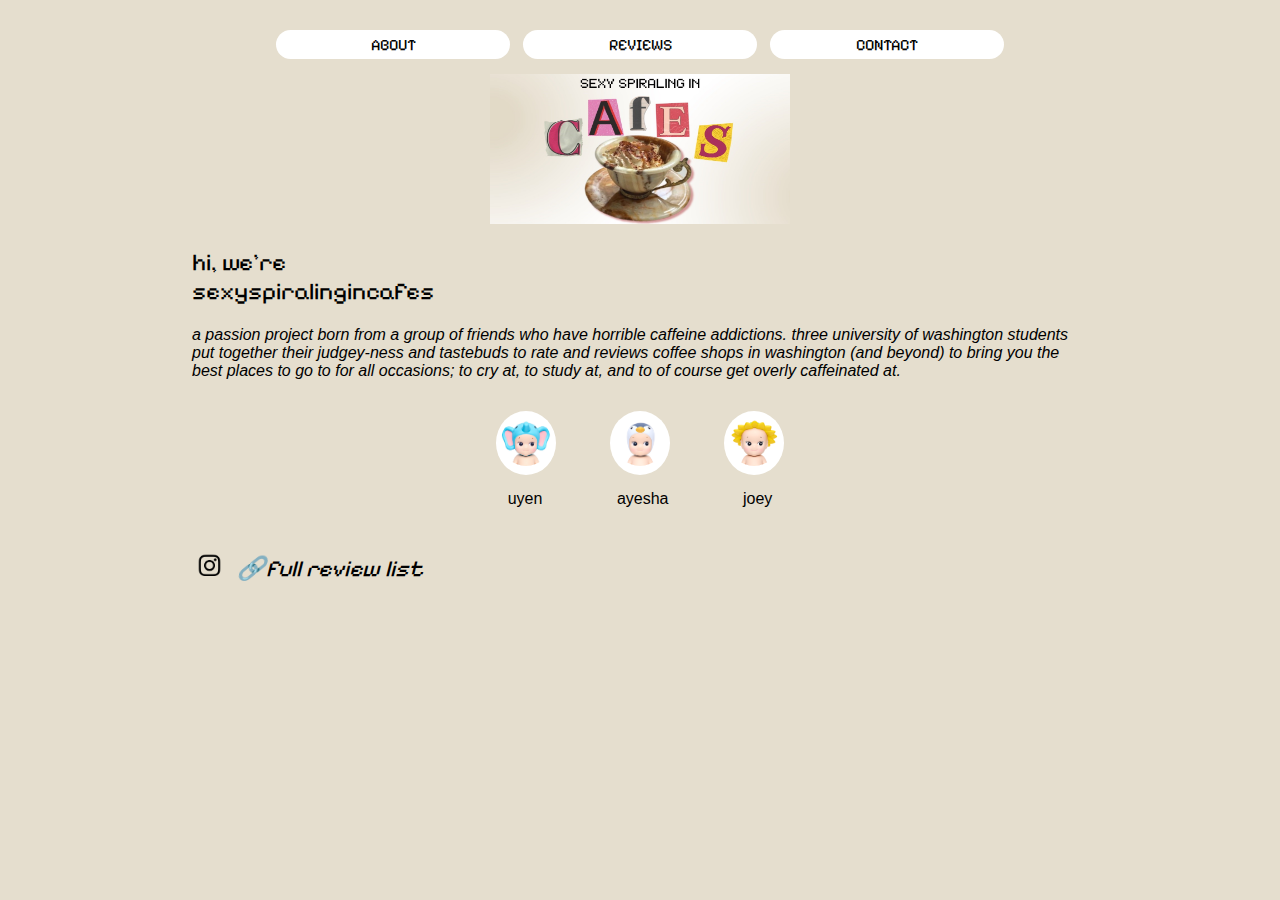
==== index.html @ 26b93224 "finished site kind of" ====
<!DOCTYPE html>
<html>
  <head>
      <link rel="preconnect" href="https://fonts.googleapis.com">
<link rel="preconnect" href="https://fonts.gstatic.com" crossorigin>
<link href="https://fonts.googleapis.com/css2?family=Pixelify+Sans:wght@400..700&family=VT323&display=swap" rel="stylesheet">
    <meta charset="UTF-8">
    <meta name="viewport" content="width=device-width, initial-scale=1.0">
    <title>sexyspiralingincafes</title>
    <!-- The style.css file allows you to change the look of your web pages.
         If you include the next line in all your web pages, they will all share the same look.
         This makes it easier to make new pages for your site. -->
    <link href="/style.css" rel="stylesheet" type="text/css" media="all">
  </head>
  <body>
      <div class = "cont">
      <div>
        <ul id = "nav_ul">
            <li id = "nav_li"><a href="index.html">ABOUT</a></li>
            <li id = "nav_li"><a href="https://docs.google.com/spreadsheets/d/1ePz-2LY7BMsOZBjs689cRykLE7Lgq_iCFNjozeVpncw/edit?usp=sharing" target="_blank" rel="noopener noreferrer">REVIEWS</a></li>
            <li id = "nav_li"><a href ="contact.html">CONTACT</a></li>
          </ul>
      </div>
      
    <img src="/ssc logo.jpg" width = 300, height = 150>
    <h2>hi, we're <br> sexyspiralingincafes</h2>
    <div id = "post">
    <p>a passion project born from a group of friends who have horrible caffeine addictions. three university of washington students put together their judgey-ness and tastebuds to rate and reviews coffee shops in washington (and beyond) to bring you the best places to go to for all occasions; to cry at, to study at, and to of course get overly caffeinated at.</p>
        
    </div>
          
          <div id = "bios">
        <ul id = "bios_ul">
            <li id = "bios_li"><img src="/uyen.jpg" width = 50, height = 50 id = "bio_img"></li>
            <li id = "bios_li"><img src="/ayesha.png" width = 50, height = 50 id = "bio_img"></li>
            <li id = "bios_li"><img src="/joey.png" width = 50, height = 50 id = "bio_img"></li>
          </ul>
              
              <ul id = "names_ul">
            <li id = "name_li">uyen</li>
            <li id = "name_li">ayesha</li>
            <li id = "name_li">joey</li>
          </ul>
          </div>
              
      <div id = "links">
          <ul id = "links_ul">
              <li id = "link_li"><a href="https://www.instagram.com/sexyspiralingincafes/" target="_blank" rel="noopener noreferrer"><img src="ig_icon.webp"  width = 25/></a></li>
            <li id = "link_li"><a href="https://docs.google.com/spreadsheets/d/1ePz-2LY7BMsOZBjs689cRykLE7Lgq_iCFNjozeVpncw/edit?usp=sharing" target="_blank" rel="noopener noreferrer">🔗full review list</a></li>
          </ul>
      </div>
      </div>


  </body>
</html>
---- style.css ----
.pixelify-sans-<uniquifier> {
  font-family: "Pixelify Sans", sans-serif;
  font-weight: 100;
  font-style: normal;
}



body {
     width: fit-content;
  height: fit-content;
  background-color: #E5DECE;
  color: black;
  align-content: center;
    text-align: center;
    margin: 0 auto;
    font-weight: 100;
    font-style: oblique;
    font-family: sans-serif;
}
    

a {
  color: black;
    text-decoration: none;
}

a:hover {
  color: hotpink;
}

#nav_ul {
  list-style-type: none;
  margin: 0px;
  padding: 0px;
  overflow: hidden;
  margin-bottom: 15px;
  margin-top: 15px;
    font-family: "Pixelify Sans", sans-serif;
  font-weight: 80;
    font-style: normal;
}

#nav_li {
   
  margin-top: 15px;
    padding: 5px;
    margin-left: 5px;
    margin-right: 5px;
    text-align: center;
    display: inline-block;
    background-color: white;
    border-radius: 45px;
    width: calc(75%/3)  
        
}


h2 {
    text-align: left;
    font-family: "Pixelify Sans", sans-serif;
    font-weight: 100;
    font-style: normal;
}

#post {
    text-align: left;
}

h2:hover {
    color: hotpink;
}

.cont {
    margin-left: 15%;
    margin-right: 15%;

    align-content: center;
}

#bios_ul {
  list-style-type: none;
  margin: 0px;
  padding: 0px;
  overflow: hidden;
  margin-bottom: 15px;
  margin-top: 15px;
}

#bios_li {
    margin-top: 15px;
    padding: 5px;
    margin-left: 25px;
    margin-right: 25px;
    text-align: center;
    display: inline-block;
    background-color: white;
    border-radius: 50%;
}

#bio_img{
    border-radius: 50%;
}

#names_ul {
  list-style-type: none;
  margin: 0px;
  padding: 0px;
  overflow: hidden;
  margin-bottom: 15px;
  margin-top: 15px;
}

#name_li {
    margin-left: 35px;
    margin-right: 35px;
    text-align: center;
    display: inline-block;
    font-style: normal;

}

#links_ul {
    font-weight: 200;
    font-family: "Pixelify Sans", sans-serif;
    font-size: 23px;

     width: fit-content;
  height: fit-content;
  background-color: #E5DECE;
  list-style-type: none;
  margin: 0px;
  padding: 0px;
  padding-top: 25px;
  overflow: hidden;
  margin-bottom: 15px;
  margin-top: 15px;
 text-align: left;
}

#link_li {
    margin: 5px;
    display: inline-block;

}

form {
    padding: 25px;
    text-align: left;
}

input[type=text] {
    width: 100%;
    padding: 2.5px;
    margin: 5px;
    border: none;
    border-bottom: 2px solid black;
}

input {
    font-family: monospace;
    opacity: 65%;
}

textarea {
    height: 150px;
    width: 100%;
    padding: 2.5px;
    margin: 5px;
    resize: none;
    border: none;
    font-family: monospace;
    opacity: 75%;
    border-bottom: 2px solid black;
}

#button_pos {
    text-align: center;
    padding: 10px
}

#button{
    padding: 5px;
    width: 35%;
    background-color: white;
    border-radius: 45px; 
    font-family: "Pixelify Sans", sans-serif;
    transition-duration: 0.4s;
}

#button:hover {
    color: hotpink;
    border-color: hotpink;
}
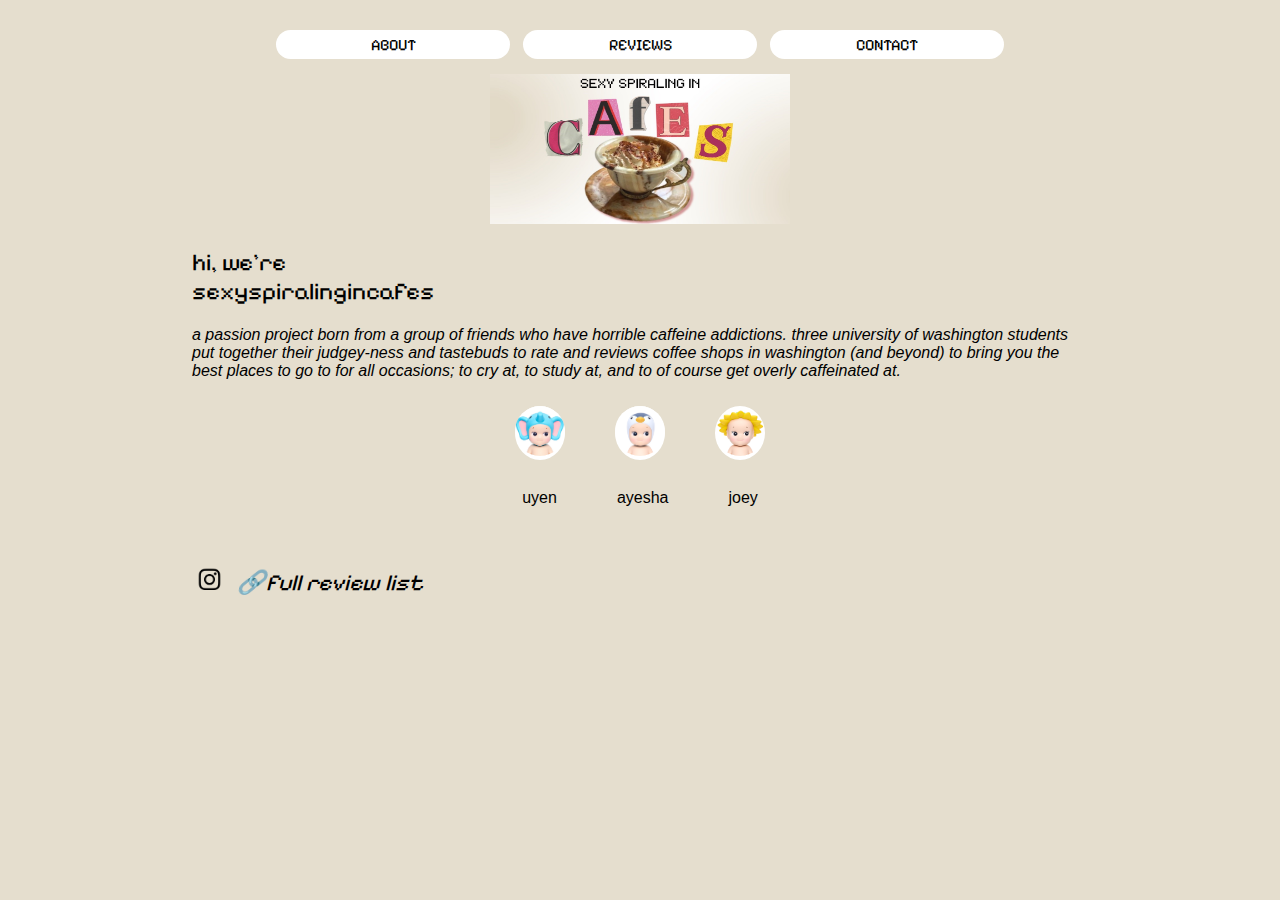
==== commit afd2c443: "positioning stuff" ====
--- a/index.html
+++ b/index.html
@@ -22,7 +22,7 @@
           </ul>
       </div>
       
-    <img src="/ssc logo.jpg" width = 300, height = 150>
+    <img src="ssc_logo.jpg" width = 300, height = 150>
     <h2>hi, we're <br> sexyspiralingincafes</h2>
     <div id = "post">
     <p>a passion project born from a group of friends who have horrible caffeine addictions. three university of washington students put together their judgey-ness and tastebuds to rate and reviews coffee shops in washington (and beyond) to bring you the best places to go to for all occasions; to cry at, to study at, and to of course get overly caffeinated at.</p>
@@ -35,8 +35,9 @@
             <li id = "bios_li"><img src="/ayesha.png" width = 50, height = 50 id = "bio_img"></li>
             <li id = "bios_li"><img src="/joey.png" width = 50, height = 50 id = "bio_img"></li>
           </ul>
-              
-              <ul id = "names_ul">
+          </div>
+          <div id="names">
+           <ul id = "names_ul">
             <li id = "name_li">uyen</li>
             <li id = "name_li">ayesha</li>
             <li id = "name_li">joey</li>
--- a/style.css
+++ b/style.css
@@ -81,23 +81,23 @@
 }
 
 #bios_ul {
-  list-style-type: none;
   margin: 0px;
   padding: 0px;
   overflow: hidden;
-  margin-bottom: 15px;
-  margin-top: 15px;
+    display: inline-block;
+    list-style-type: none;
+    
 }
 
 #bios_li {
-    margin-top: 15px;
-    padding: 5px;
+    margin: 10px;
+    text-align: center;
+    background-color: white;
+    border-radius: 50%;
     margin-left: 25px;
     margin-right: 25px;
-    text-align: center;
-    display: inline-block;
-    background-color: white;
-    border-radius: 50%;
+    float: left;
+    
 }
 
 #bio_img{
@@ -105,19 +105,19 @@
 }
 
 #names_ul {
-  list-style-type: none;
+  list-style-type:none;
   margin: 0px;
   padding: 0px;
   overflow: hidden;
   margin-bottom: 15px;
   margin-top: 15px;
+    display:inline-flex;
 }
 
 #name_li {
-    margin-left: 35px;
-    margin-right: 35px;
+    margin-left: 30px;
+    margin-right: 30px;
     text-align: center;
-    display: inline-block;
     font-style: normal;
 
 }
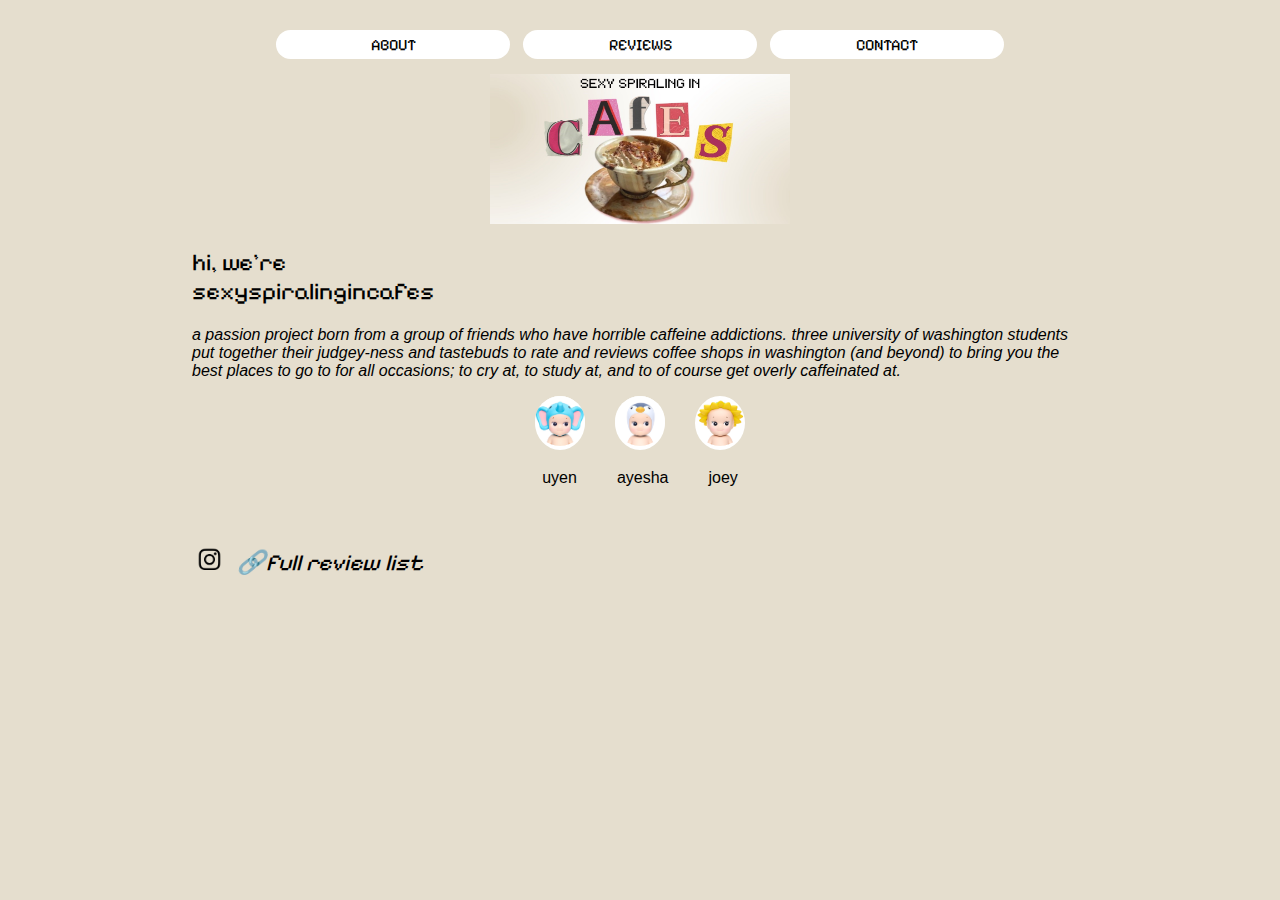
==== commit 6b184f84: "favicon" ====
--- a/index.html
+++ b/index.html
@@ -11,6 +11,19 @@
          If you include the next line in all your web pages, they will all share the same look.
          This makes it easier to make new pages for your site. -->
     <link href="/style.css" rel="stylesheet" type="text/css" media="all">
+      
+      
+      
+
+<link rel="apple-touch-icon" sizes="180x180" href="/apple-touch-icon.png">
+<link rel="icon" type="image/png" sizes="32x32" href="/favicon-32x32.png">
+<link rel="icon" type="image/png" sizes="16x16" href="/favicon-16x16.png">
+<link rel="manifest" href="/site.webmanifest">
+<link rel="mask-icon" href="/safari-pinned-tab.svg" color="#5bbad5">
+<meta name="msapplication-TileColor" content="#da532c">
+<meta name="theme-color" content="#ffffff">
+
+
   </head>
   <body>
       <div class = "cont">
--- a/style.css
+++ b/style.css
@@ -94,10 +94,10 @@
     text-align: center;
     background-color: white;
     border-radius: 50%;
-    margin-left: 25px;
-    margin-right: 25px;
     float: left;
-    
+    margin: auto;
+    margin-left: 15px;
+    margin-right: 15px;
 }
 
 #bio_img{
@@ -112,14 +112,15 @@
   margin-bottom: 15px;
   margin-top: 15px;
     display:inline-flex;
+    
 }
 
 #name_li {
-    margin-left: 30px;
-    margin-right: 30px;
+    margin: auto;
+    margin-left: 20px;
+    margin-right: 20px;
     text-align: center;
     font-style: normal;
-
 }
 
 #links_ul {
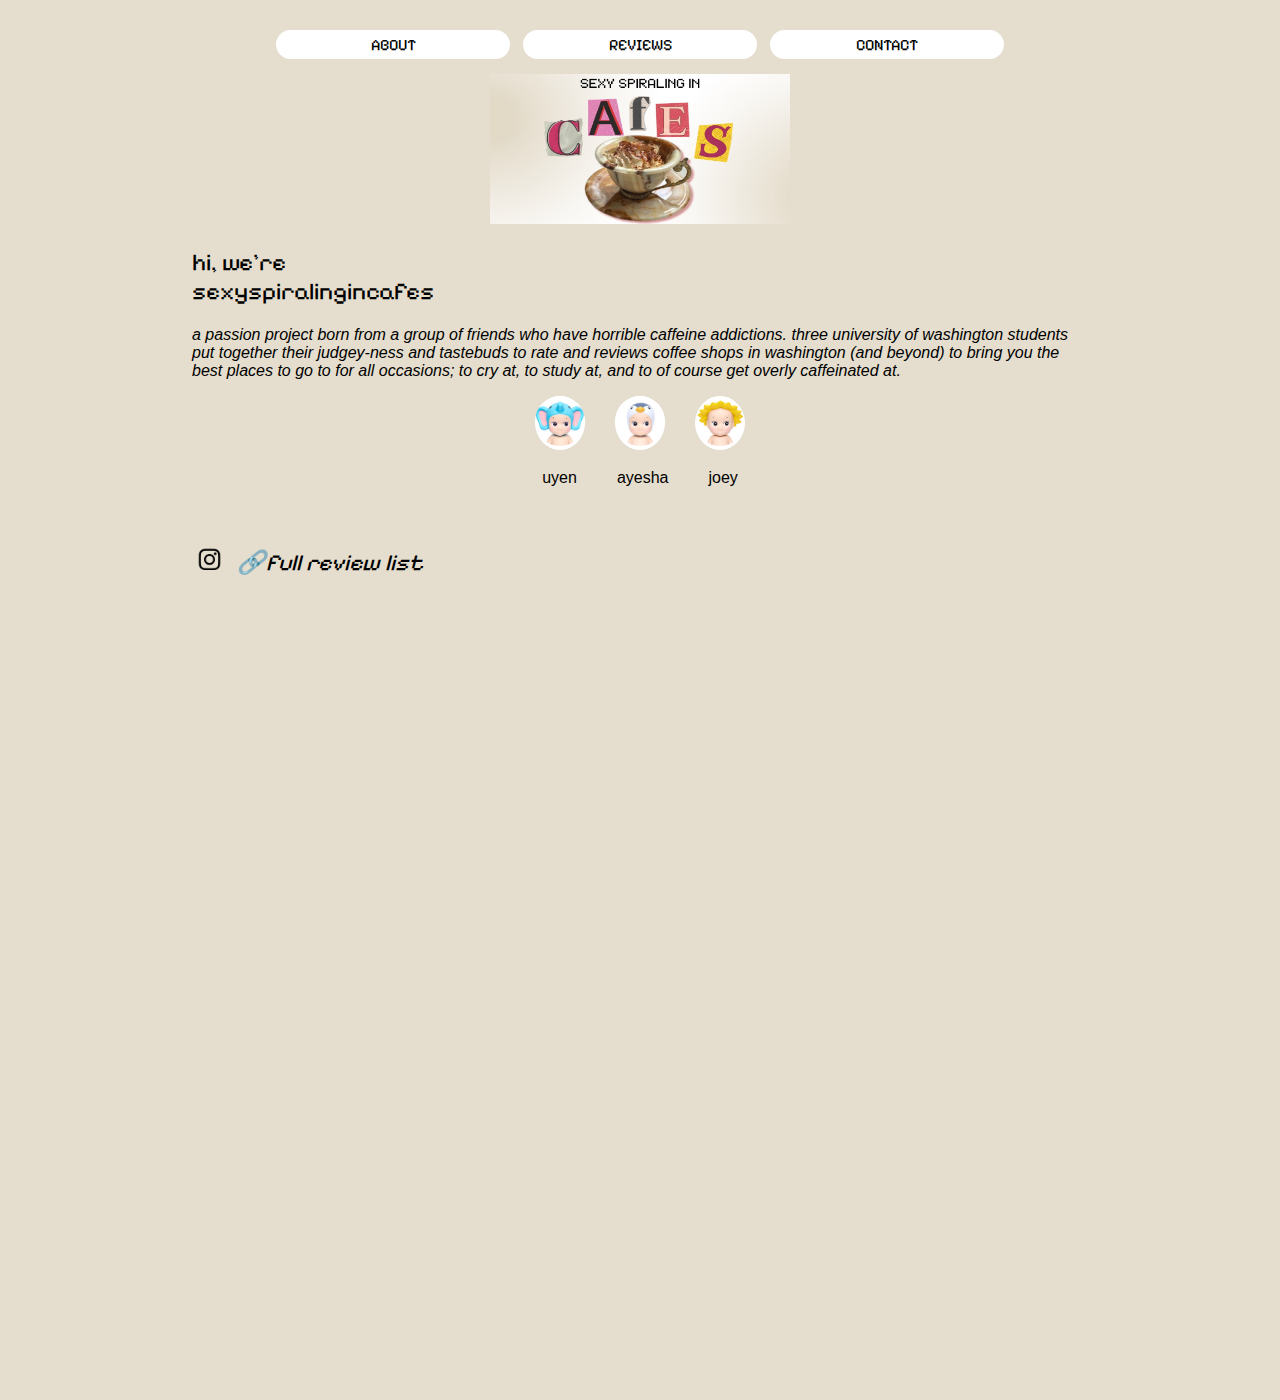
==== commit 0079587f: "update logo and data" ====
--- a/index.html
+++ b/index.html
@@ -63,6 +63,10 @@
             <li id = "link_li"><a href="https://docs.google.com/spreadsheets/d/1ePz-2LY7BMsOZBjs689cRykLE7Lgq_iCFNjozeVpncw/edit?usp=sharing" target="_blank" rel="noopener noreferrer">🔗full review list</a></li>
           </ul>
       </div>
+          
+         <iframe width="900" height="800" frameborder="0" scrolling="no" src="//plotly.com/~joelllaaanovelllaaa/1.embed"></iframe>
+
+          
       </div>
 
 
--- a/style.css
+++ b/style.css
@@ -194,4 +194,9 @@
 #button:hover {
     color: hotpink;
     border-color: hotpink;
+}
+
+#data {
+    padding-top:50px;
+    padding-bottom:50px;
 }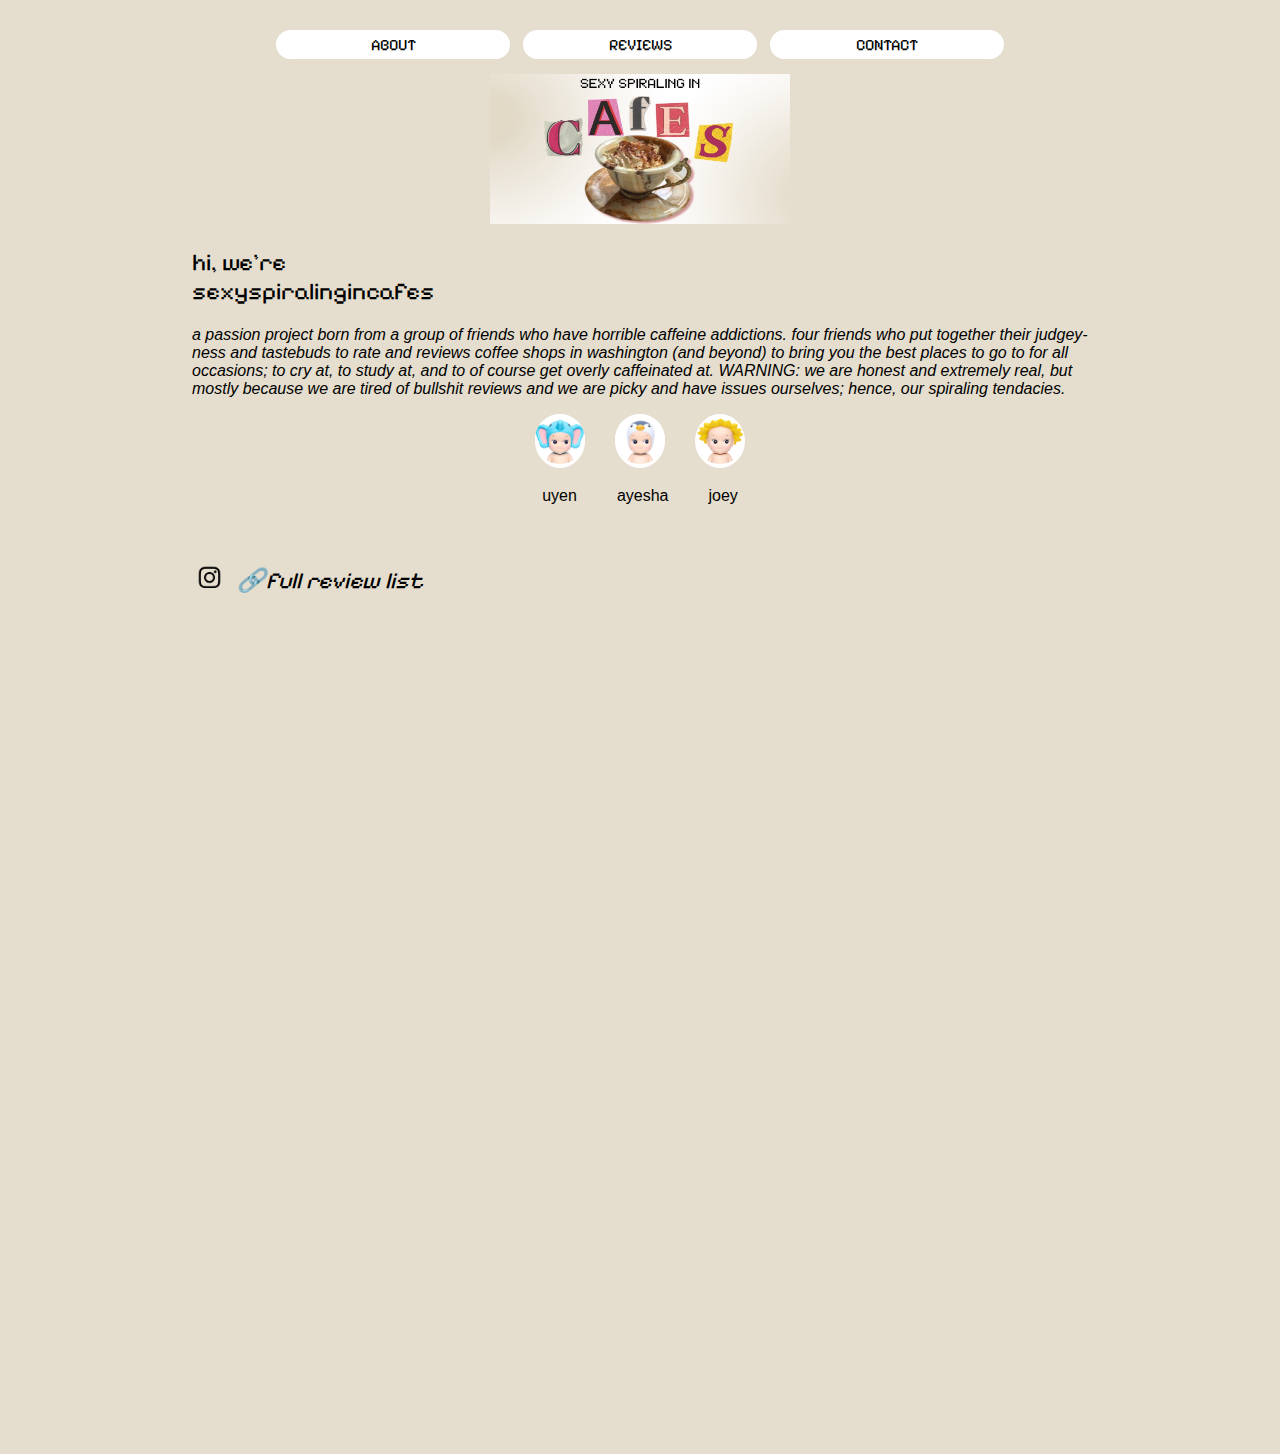
==== commit 8677fd70: "ig posts for review" ====
--- a/index.html
+++ b/index.html
@@ -1,5 +1,5 @@
 <!DOCTYPE html>
-<html>
+<html lang="en">
   <head>
       <link rel="preconnect" href="https://fonts.googleapis.com">
 <link rel="preconnect" href="https://fonts.gstatic.com" crossorigin>
@@ -7,9 +7,6 @@
     <meta charset="UTF-8">
     <meta name="viewport" content="width=device-width, initial-scale=1.0">
     <title>sexyspiralingincafes</title>
-    <!-- The style.css file allows you to change the look of your web pages.
-         If you include the next line in all your web pages, they will all share the same look.
-         This makes it easier to make new pages for your site. -->
     <link href="/style.css" rel="stylesheet" type="text/css" media="all">
       
       
@@ -29,42 +26,42 @@
       <div class = "cont">
       <div>
         <ul id = "nav_ul">
-            <li id = "nav_li"><a href="index.html">ABOUT</a></li>
-            <li id = "nav_li"><a href="https://docs.google.com/spreadsheets/d/1ePz-2LY7BMsOZBjs689cRykLE7Lgq_iCFNjozeVpncw/edit?usp=sharing" target="_blank" rel="noopener noreferrer">REVIEWS</a></li>
-            <li id = "nav_li"><a href ="contact.html">CONTACT</a></li>
+            <li class = "nav_li"><a href="index.html">ABOUT</a></li>
+            <li class = "nav_li"><a href="reviews.html">REVIEWS</a></li>
+            <li class = "nav_li"><a href ="contact.html">CONTACT</a></li>
           </ul>
       </div>
       
     <img src="ssc_logo.jpg" width = 300, height = 150>
     <h2>hi, we're <br> sexyspiralingincafes</h2>
     <div id = "post">
-    <p>a passion project born from a group of friends who have horrible caffeine addictions. three university of washington students put together their judgey-ness and tastebuds to rate and reviews coffee shops in washington (and beyond) to bring you the best places to go to for all occasions; to cry at, to study at, and to of course get overly caffeinated at.</p>
+    <p>a passion project born from a group of friends who have horrible caffeine addictions. four friends who put together their judgey-ness and tastebuds to rate and reviews coffee shops in washington (and beyond) to bring you the best places to go to for all occasions; to cry at, to study at, and to of course get overly caffeinated at. WARNING: we are honest and extremely real, but mostly because we are tired of bullshit reviews and we are picky and have issues ourselves; hence, our spiraling tendacies.</p>
         
     </div>
           
           <div id = "bios">
         <ul id = "bios_ul">
-            <li id = "bios_li"><img src="/uyen.jpg" width = 50, height = 50 id = "bio_img"></li>
-            <li id = "bios_li"><img src="/ayesha.png" width = 50, height = 50 id = "bio_img"></li>
-            <li id = "bios_li"><img src="/joey.png" width = 50, height = 50 id = "bio_img"></li>
+            <li class = "bios_li"><img src="/uyen.jpg" width = 50, height = 50 class  = "bio_img"></li>
+            <li class = "bios_li"><img src="/ayesha.png" width = 50, height = 50 class  = "bio_img"></li>
+            <li class = "bios_li"><img src="/joey.png" width = 50, height = 50 class  = "bio_img"></li>
           </ul>
           </div>
           <div id="names">
            <ul id = "names_ul">
-            <li id = "name_li">uyen</li>
-            <li id = "name_li">ayesha</li>
-            <li id = "name_li">joey</li>
+            <li class = "name_li">uyen</li>
+            <li class = "name_li">ayesha</li>
+            <li class = "name_li">joey</li>
           </ul>
           </div>
               
       <div id = "links">
           <ul id = "links_ul">
-              <li id = "link_li"><a href="https://www.instagram.com/sexyspiralingincafes/" target="_blank" rel="noopener noreferrer"><img src="ig_icon.webp"  width = 25/></a></li>
-            <li id = "link_li"><a href="https://docs.google.com/spreadsheets/d/1ePz-2LY7BMsOZBjs689cRykLE7Lgq_iCFNjozeVpncw/edit?usp=sharing" target="_blank" rel="noopener noreferrer">🔗full review list</a></li>
+              <li class = "link_li"><a href="https://www.instagram.com/sexyspiralingincafes/" target="_blank" rel="noopener noreferrer"><img src="ig_icon.webp"  width = 25/></a></li>
+            <li class = "link_li"><a href="https://docs.google.com/spreadsheets/d/1ePz-2LY7BMsOZBjs689cRykLE7Lgq_iCFNjozeVpncw/edit?usp=sharing" target="_blank" rel="noopener noreferrer">🔗full review list</a></li>
           </ul>
       </div>
-          
-         <iframe width="900" height="800" frameborder="0" scrolling="no" src="//plotly.com/~joelllaaanovelllaaa/1.embed"></iframe>
+          <br><br>
+         <iframe title="sexy data" width="900" height="800" frameborder="0" scrolling="no" src="//plotly.com/~joelllaaanovelllaaa/1.embed"></iframe>
 
           
       </div>
--- a/style.css
+++ b/style.css
@@ -9,8 +9,8 @@
 
 
 body {
-     width: fit-content;
-  height: fit-content;
+     width: 100%;
+  height: 100%;
   background-color: #E5DECE;
   color: black;
   align-content: center;
@@ -20,7 +20,7 @@
     font-style: oblique;
     font-family: sans-serif;
 }
-    
+
 
 a {
   color: black;
@@ -43,7 +43,7 @@
     font-style: normal;
 }
 
-#nav_li {
+.nav_li {
    
   margin-top: 15px;
     padding: 5px;
@@ -53,8 +53,7 @@
     display: inline-block;
     background-color: white;
     border-radius: 45px;
-    width: calc(75%/3)  
-        
+    width: calc(75%/3)      
 }
 
 
@@ -67,6 +66,8 @@
 
 #post {
     text-align: left;
+    margin: 0 auto;
+    width: 100%;
 }
 
 h2:hover {
@@ -76,7 +77,6 @@
 .cont {
     margin-left: 15%;
     margin-right: 15%;
-
     align-content: center;
 }
 
@@ -89,8 +89,7 @@
     
 }
 
-#bios_li {
-    margin: 10px;
+.bios_li {
     text-align: center;
     background-color: white;
     border-radius: 50%;
@@ -100,7 +99,7 @@
     margin-right: 15px;
 }
 
-#bio_img{
+.bio_img{
     border-radius: 50%;
 }
 
@@ -115,7 +114,7 @@
     
 }
 
-#name_li {
+.name_li {
     margin: auto;
     margin-left: 20px;
     margin-right: 20px;
@@ -141,7 +140,7 @@
  text-align: left;
 }
 
-#link_li {
+.link_li {
     margin: 5px;
     display: inline-block;
 
@@ -199,4 +198,26 @@
 #data {
     padding-top:50px;
     padding-bottom:50px;
+}
+
+#cities {
+    list-style-type: none;
+    padding:0;
+    font-size: 25px;
+    margin:10px;
+}
+
+.city {
+    text-align:center;
+    background-color:white;
+    opacity: 50%;
+}
+
+.city:hover {
+    color:hotpink;
+}
+
+#ig {
+    margin: 0 auto !important;
+    width: fit-content!important;
 }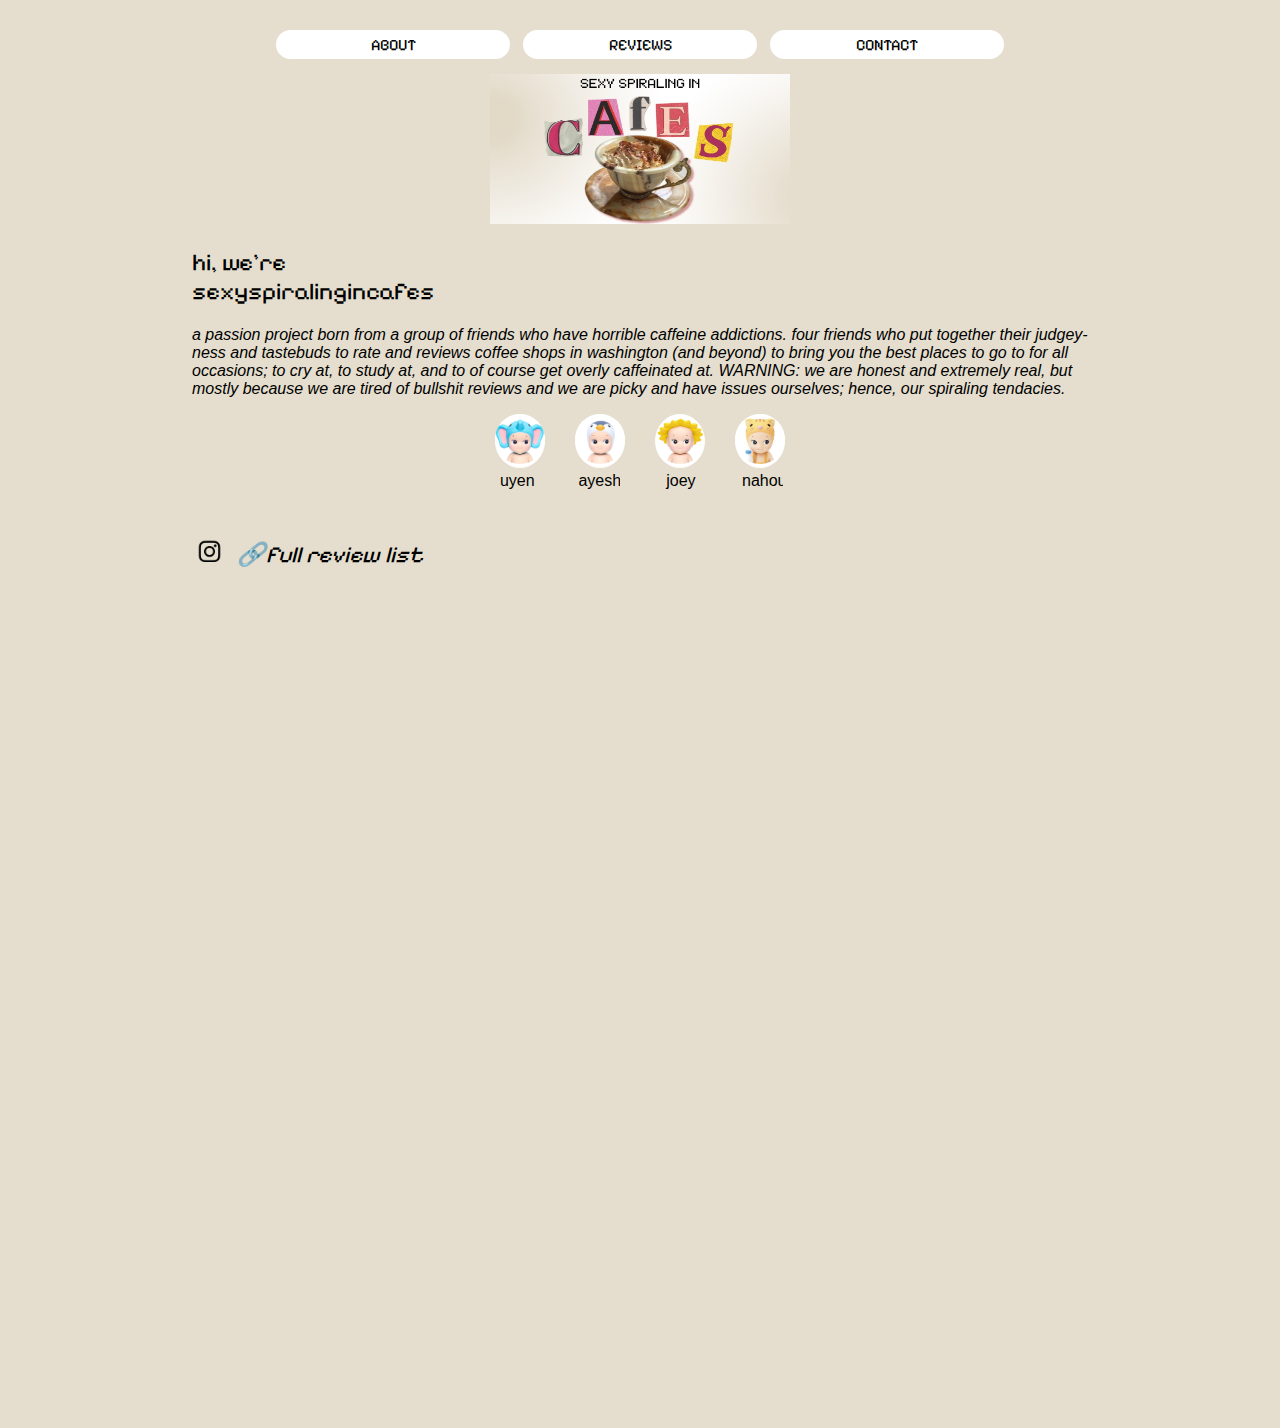
==== commit d5932900: "add nahoum" ====
--- a/index.html
+++ b/index.html
@@ -44,15 +44,18 @@
             <li class = "bios_li"><img src="/uyen.jpg" width = 50, height = 50 class  = "bio_img"></li>
             <li class = "bios_li"><img src="/ayesha.png" width = 50, height = 50 class  = "bio_img"></li>
             <li class = "bios_li"><img src="/joey.png" width = 50, height = 50 class  = "bio_img"></li>
+            <li class = "bios_li"><img src="/nahoum.png" width = 50, height = 50 class  = "bio_img"></li>
           </ul>
           </div>
+          
           <div id="names">
            <ul id = "names_ul">
             <li class = "name_li">uyen</li>
             <li class = "name_li">ayesha</li>
             <li class = "name_li">joey</li>
+            <li class = "name_li">nahoum</li>
           </ul>
-          </div>
+              </div>
               
       <div id = "links">
           <ul id = "links_ul">
--- a/style.css
+++ b/style.css
@@ -1,4 +1,3 @@
-
 
 .pixelify-sans-<uniquifier> {
   font-family: "Pixelify Sans", sans-serif;
@@ -33,8 +32,8 @@
 
 #nav_ul {
   list-style-type: none;
-  margin: 0px;
-  padding: 0px;
+  margin: 0;
+  padding: 0;
   overflow: hidden;
   margin-bottom: 15px;
   margin-top: 15px;
@@ -81,12 +80,12 @@
 }
 
 #bios_ul {
-  margin: 0px;
-  padding: 0px;
+  margin: 0;
+  padding: 0;
   overflow: hidden;
     display: inline-block;
     list-style-type: none;
-    
+    width: 100%;
 }
 
 .bios_li {
@@ -103,23 +102,33 @@
     border-radius: 50%;
 }
 
+#names_ul li{
+    width: calc(100%/8);
+    margin: 0 18px;
+  padding: 0;
+  overflow: hidden;
+    display:inline-block;
+    text-align: center;
+    font-style: normal;
+}
+
 #names_ul {
-  list-style-type:none;
-  margin: 0px;
-  padding: 0px;
-  overflow: hidden;
-  margin-bottom: 15px;
-  margin-top: 15px;
-    display:inline-flex;
-    
-}
-
-.name_li {
-    margin: auto;
-    margin-left: 20px;
-    margin-right: 20px;
-    text-align: center;
-    font-style: normal;
+    margin: 0;
+    padding: 0;
+    display: inline-block;
+    width: 100%;
+}
+
+#names {
+    display: table;
+    margin: 0 auto;
+    text-align: center;
+}
+
+#bios {
+    display: table;
+    margin: 0 auto;
+    text-align: center;
 }
 
 #links_ul {
@@ -131,8 +140,8 @@
   height: fit-content;
   background-color: #E5DECE;
   list-style-type: none;
-  margin: 0px;
-  padding: 0px;
+  margin: 0;
+  padding: 0;
   padding-top: 25px;
   overflow: hidden;
   margin-bottom: 15px;
